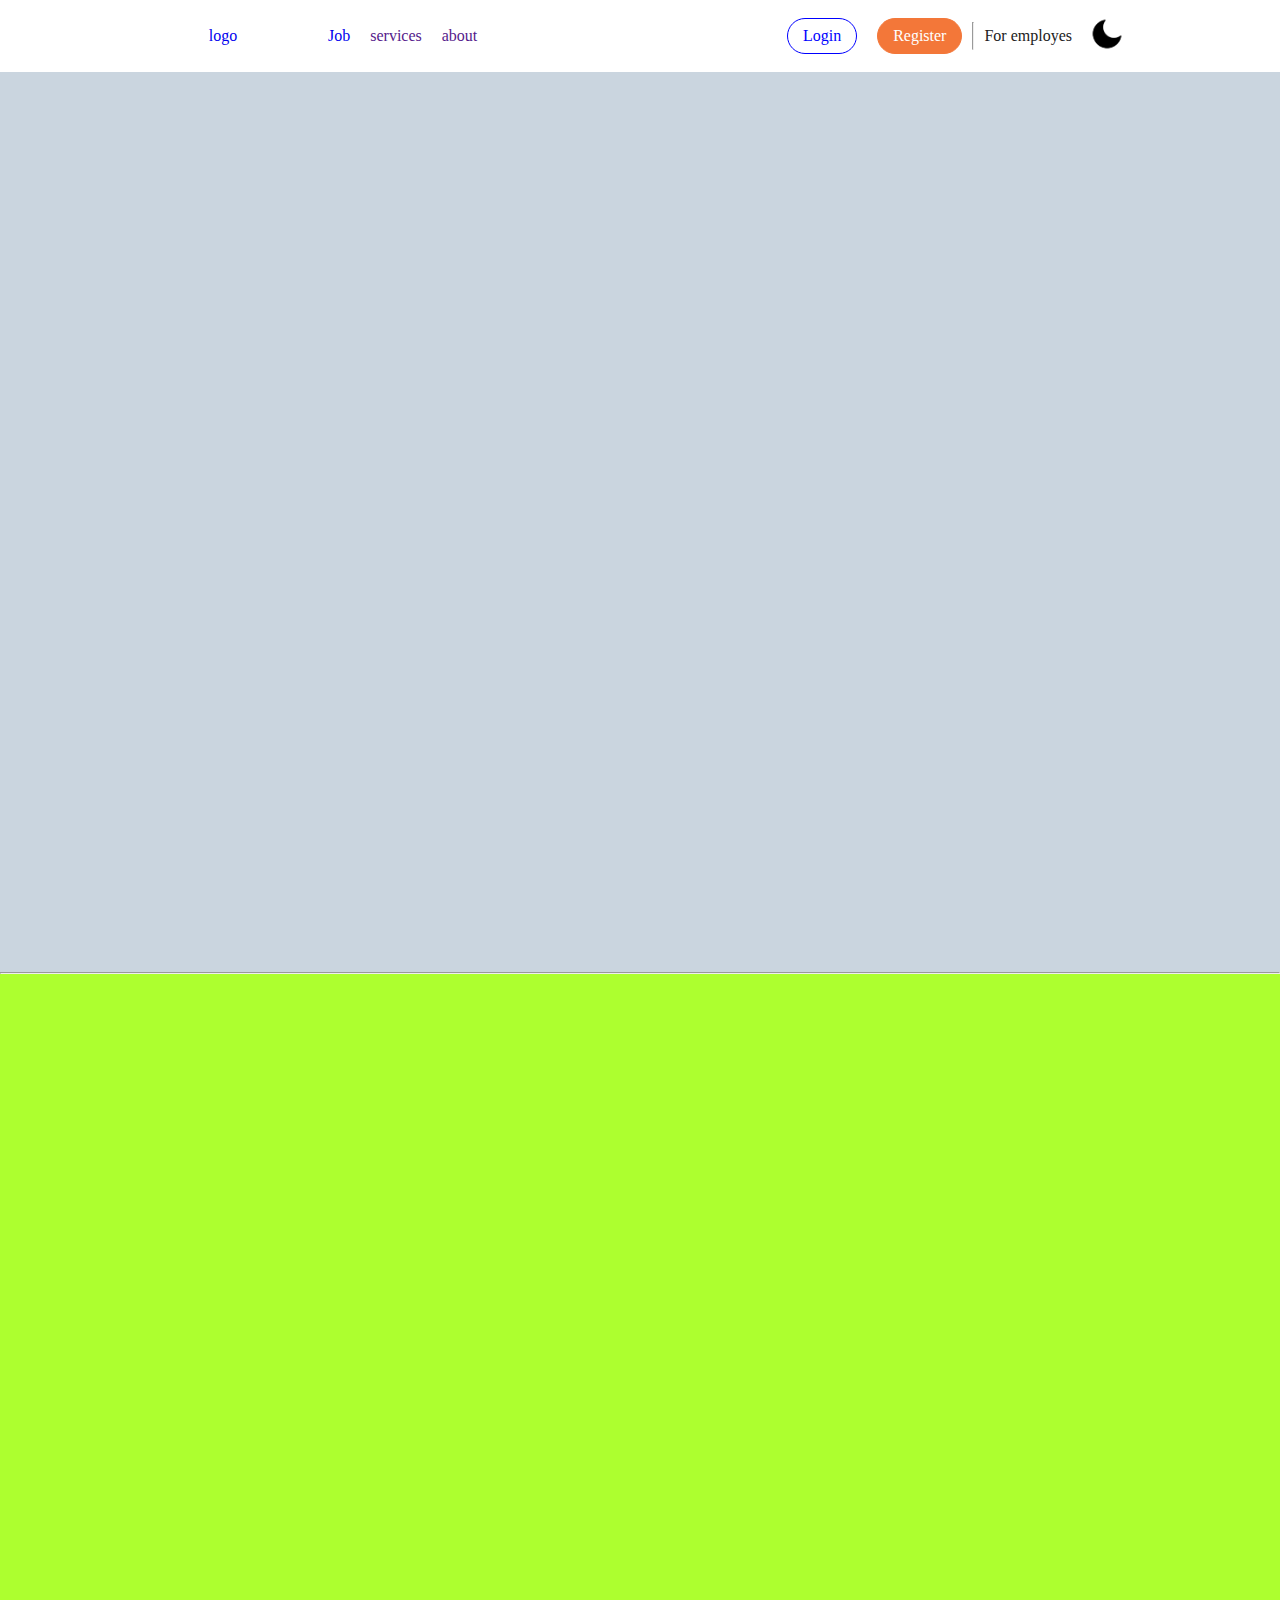
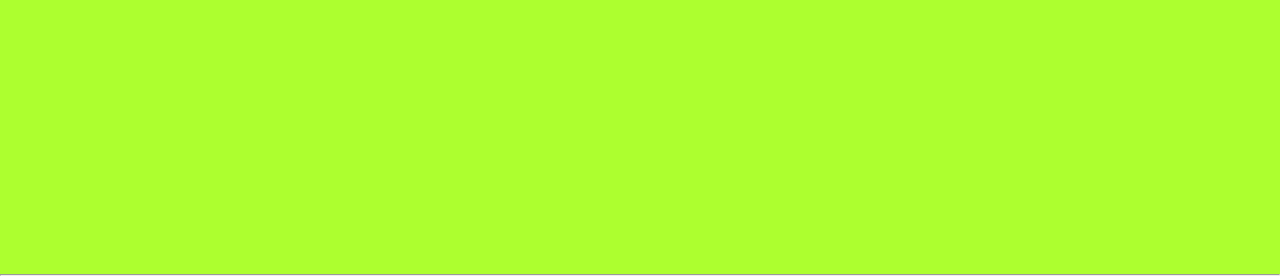
==== P1/index.html @ ed16bd2f "new project" ====
<!DOCTYPE html>
<html lang="en">

<head>
    <meta charset="UTF-8">
    <meta name="viewport" content="width=device-width, initial-scale=1.0">
    <link rel="stylesheet" href="section1.css">
    <link rel="stylesheet" href="responsive.css">
    <title>P1</title>
    <style>
        * {
            margin: 0;
            padding: 0;
            text-decoration: none;
            list-style: none;
            box-sizing: border-box;
        }
        :root{
            --primary-color: white;
            --secondary-color: #212121;
        }
        .dark-theme{
            --primary-color: black;
            --secondary-color: white;
        }
        .color{
            color: var(--secondary-color);
        }
        /* .border {
            border: 1px solid black;
        } */
        .flex{
            display: flex;
            justify-content: center;
            align-items: center;
            height: 100%;
            margin-inline:10px ;
        }
        #navbar{
            height: 72px;
            position: sticky;
            top: 0;
            background-color: var(--primary-color);
            margin-inline: 0px;
           
        }
        #navbox{
            margin-inline: 10%;
            width:100% ;
            justify-content: space-between;

        }
        #logobox{
            width: 150px;
        }
        .btn_box{
            border: 1.5px solid black;
            border-radius: 50px;
            height: 50%;
            padding-inline:15px ;
        }
        #login{
            border: 1px solid blue;
        }
     #login a{
            color: blue;
        }
                                          #login:hover{
            background-color: aliceblue;   
        }
        #register {
            border: 1px solid rgb(243, 119, 57);
            background-color: rgb(243, 119, 57);
        }
        #register a{
            color: white;
        }
        #register:hover{
            background-color: rgb(245, 143, 92) ;
            
        }
        #icon{
            height: 50px;
            width: 50px;
            cursor: pointer;
        }
       
        
    </style>
</head>

<body>
    <div id="navbar" class="border flex">
        <div id="navbox" class="border flex">
            <div id="leftnav" class="border flex">
                <div id="logobox" class="border flex">
                    <p class="border flex color"><a href="index.html">logo</a></p>
                </div>
                <ul class="border flex">
                    <li class="border flex color"><a href="about.html">Job</a></li>
                    <li class="border flex color"><a href="">services</a></li>
                    <li class="border flex color"><a href="">about</a></li>
                </ul>
            </div>
            <div id="rightnav" class="border flex">
                <ul class=" border flex">
                    <li class="border flex btn_box " id="login"><a href="">Login</a></li>
                    <li class="border flex btn_box " id="register"><a href="">Register</a></li>
                    <hr style="height: 40%;">
                    <li class="border flex"><a href="" class="color">For employes</a></li>
                    <div id="DayNightMode">
                        <img src="moon.png" alt="" id="icon">
                    </div>
                </ul>
            </div>

        </div>

    </div>
    
    <section id="sec1"> 

    </section>
    <hr>
    <section style="height: 100vh; background-color: greenyellow;"></section>
    <hr>

<script>
    var icon = document.getElementById("icon");
    icon.onclick = function(){
        document.body.classList.toggle("dark-theme");
        if(document.body.classList.contains("dark-theme")){
            icon.src = "sun.png"
        }
        else{
             icon.src = "moon.png"
        }
    }
</script>    
</body>

</html>
---- P1/section1.css ----
#sec1{
    height: 100vh;
    background-color: rgb(202, 213, 223);
    width: 190vw;
}
---- P1/responsive.css ----
@media (max-width:934px){
    #navbox{
        margin-inline: 0%;
    }


}
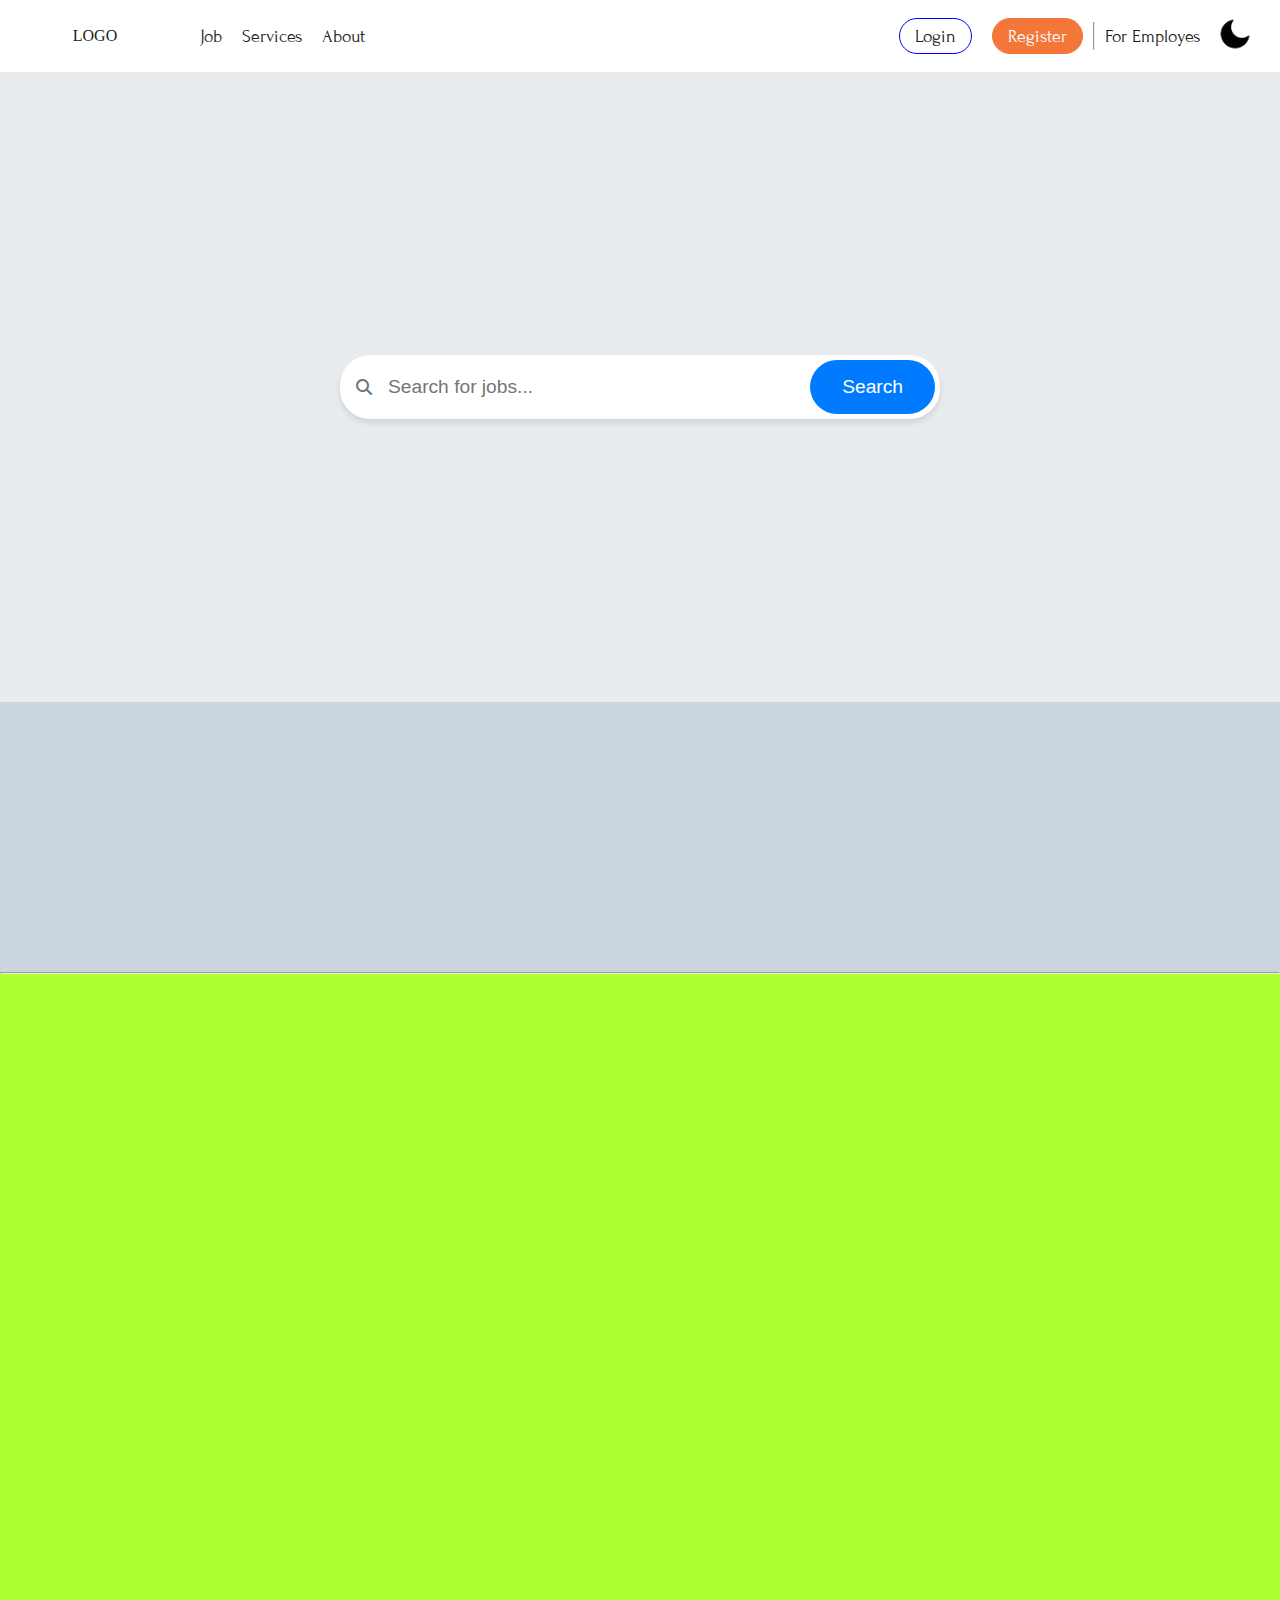
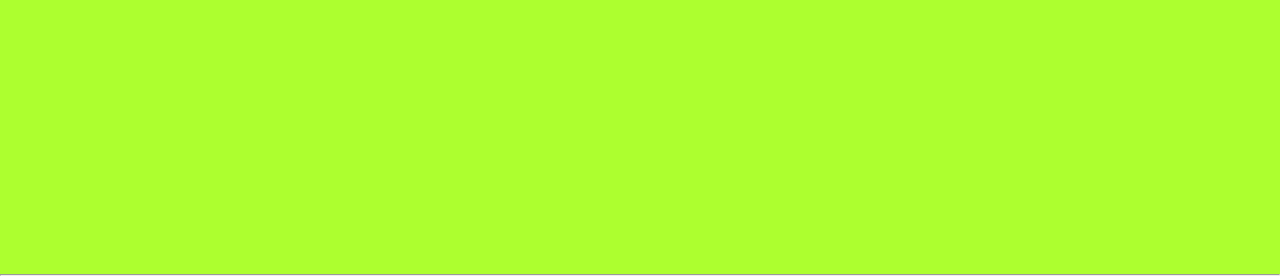
==== commit 756b1a5a: "new changes" ====
--- a/P1/index.html
+++ b/P1/index.html
@@ -6,6 +6,12 @@
     <meta name="viewport" content="width=device-width, initial-scale=1.0">
     <link rel="stylesheet" href="section1.css">
     <link rel="stylesheet" href="responsive.css">
+    <link rel="stylesheet" href="https://cdnjs.cloudflare.com/ajax/libs/font-awesome/6.4.0/css/all.min.css">
+    <link rel="preconnect" href="https://fonts.googleapis.com">
+    <link rel="preconnect" href="https://fonts.gstatic.com" crossorigin>
+    <link href="https://fonts.googleapis.com/css2?family=Afacad+Flux:wght@100..1000&family=Forum&family=Montserrat:ital,wght@0,100..900;1,100..900&family=Playfair+Display:ital,wght@0,400..900;1,400..900&family=Quicksand:wght@300..700&family=Roboto+Mono:ital,wght@0,100..700;1,100..700&display=swap" rel="stylesheet">
+
+
     <title>P1</title>
     <style>
         * {
@@ -16,12 +22,13 @@
             box-sizing: border-box;
         }
         :root{
-            --primary-color: white;
+            
+            --primary-color: rgb(255, 255, 255);
             --secondary-color: #212121;
         }
         .dark-theme{
             --primary-color: black;
-            --secondary-color: white;
+            --secondary-color: rgb(255, 255, 255);
         }
         .color{
             color: var(--secondary-color);
@@ -35,6 +42,11 @@
             align-items: center;
             height: 100%;
             margin-inline:10px ;
+        }
+        .font{
+            font-family:"Forum";
+            font-size: large;
+            
         }
         #navbar{
             height: 72px;
@@ -45,7 +57,7 @@
            
         }
         #navbox{
-            margin-inline: 10%;
+            margin-inline: 0%;
             width:100% ;
             justify-content: space-between;
 
@@ -61,12 +73,12 @@
         }
         #login{
             border: 1px solid blue;
-        }
-     #login a{
-            color: blue;
-        }
-                                          #login:hover{
-            background-color: aliceblue;   
+            background-color: var(--primary-color);
+        }
+    
+       
+         #login:hover{
+            background-color: var(--primary-color);   
         }
         #register {
             border: 1px solid rgb(243, 119, 57);
@@ -84,7 +96,52 @@
             width: 50px;
             cursor: pointer;
         }
-       
+
+       /* search bar CSS */
+       .search-container {
+            display: flex;
+            justify-content: center;
+            align-items: center;
+            height: 70vh;
+            background-color: #e9ecef;
+        }
+        .search-bar {
+            width: 60%;
+            max-width: 600px;
+            display: flex;
+            overflow: hidden;
+            border-radius: 30px;
+            box-shadow: 0 4px 6px rgba(0, 0, 0, 0.1);
+            background-color: white;
+        }
+        .search-icon {
+            display: flex;
+            align-items: center;
+            padding: 0 1rem;
+            color: #6c757d;
+        }
+        .search-input {
+            flex-grow: 1;
+            padding: 1rem 1rem 1rem 0;
+            font-size: 1.2rem;
+            border: none;
+            outline: none;
+        }
+        .search-button {
+            padding: 1rem 2rem;
+            margin-top: 5px;
+            margin-bottom: 5px;
+            border-radius: 50px;
+            margin-right: 5px;
+            background-color: #007bff;
+            color: white;
+            border: none;
+            cursor: pointer;
+            font-size: 1.2rem;
+            transition: background-color 0.3s ease;
+        }
+        .search-button:hover {
+            background-color: #0056b3;        }
         
     </style>
 </head>
@@ -94,20 +151,20 @@
         <div id="navbox" class="border flex">
             <div id="leftnav" class="border flex">
                 <div id="logobox" class="border flex">
-                    <p class="border flex color"><a href="index.html">logo</a></p>
+                    <p class="border flex color"><a href="index.html" class="color">LOGO</a></p>
                 </div>
                 <ul class="border flex">
-                    <li class="border flex color"><a href="about.html">Job</a></li>
-                    <li class="border flex color"><a href="">services</a></li>
-                    <li class="border flex color"><a href="">about</a></li>
+                    <li class="border flex "><a href="job.html" class="color font">Job</a></li>
+                    <li class="border flex color"><a href="" class="font color">Services</a></li>
+                    <li class="border flex color"><a href="" class="font color">About</a></li>
                 </ul>
             </div>
             <div id="rightnav" class="border flex">
                 <ul class=" border flex">
-                    <li class="border flex btn_box " id="login"><a href="">Login</a></li>
-                    <li class="border flex btn_box " id="register"><a href="">Register</a></li>
+                    <li class="border flex btn_box " id="login"><a href="" class="font color">Login</a></li>
+                    <li class="border flex btn_box " id="register"><a href="" class="font color">Register</a></li>
                     <hr style="height: 40%;">
-                    <li class="border flex"><a href="" class="color">For employes</a></li>
+                    <li class="border flex"><a href="" class="color font" >For Employes</a></li>
                     <div id="DayNightMode">
                         <img src="moon.png" alt="" id="icon">
                     </div>
@@ -119,6 +176,15 @@
     </div>
     
     <section id="sec1"> 
+        <main class="search-container">
+            <div class="search-bar">
+                <div class="search-icon">
+                    <i class="fas fa-search"></i>
+                </div>
+                <input type="text" class="search-input" placeholder="Search for jobs...">
+                <button class="search-button">Search</button>
+            </div>
+        </main>
 
     </section>
     <hr>
--- a/P1/section1.css
+++ b/P1/section1.css
@@ -1,5 +1,5 @@
 #sec1{
     height: 100vh;
     background-color: rgb(202, 213, 223);
-    width: 190vw;
+    width: 100%
 }